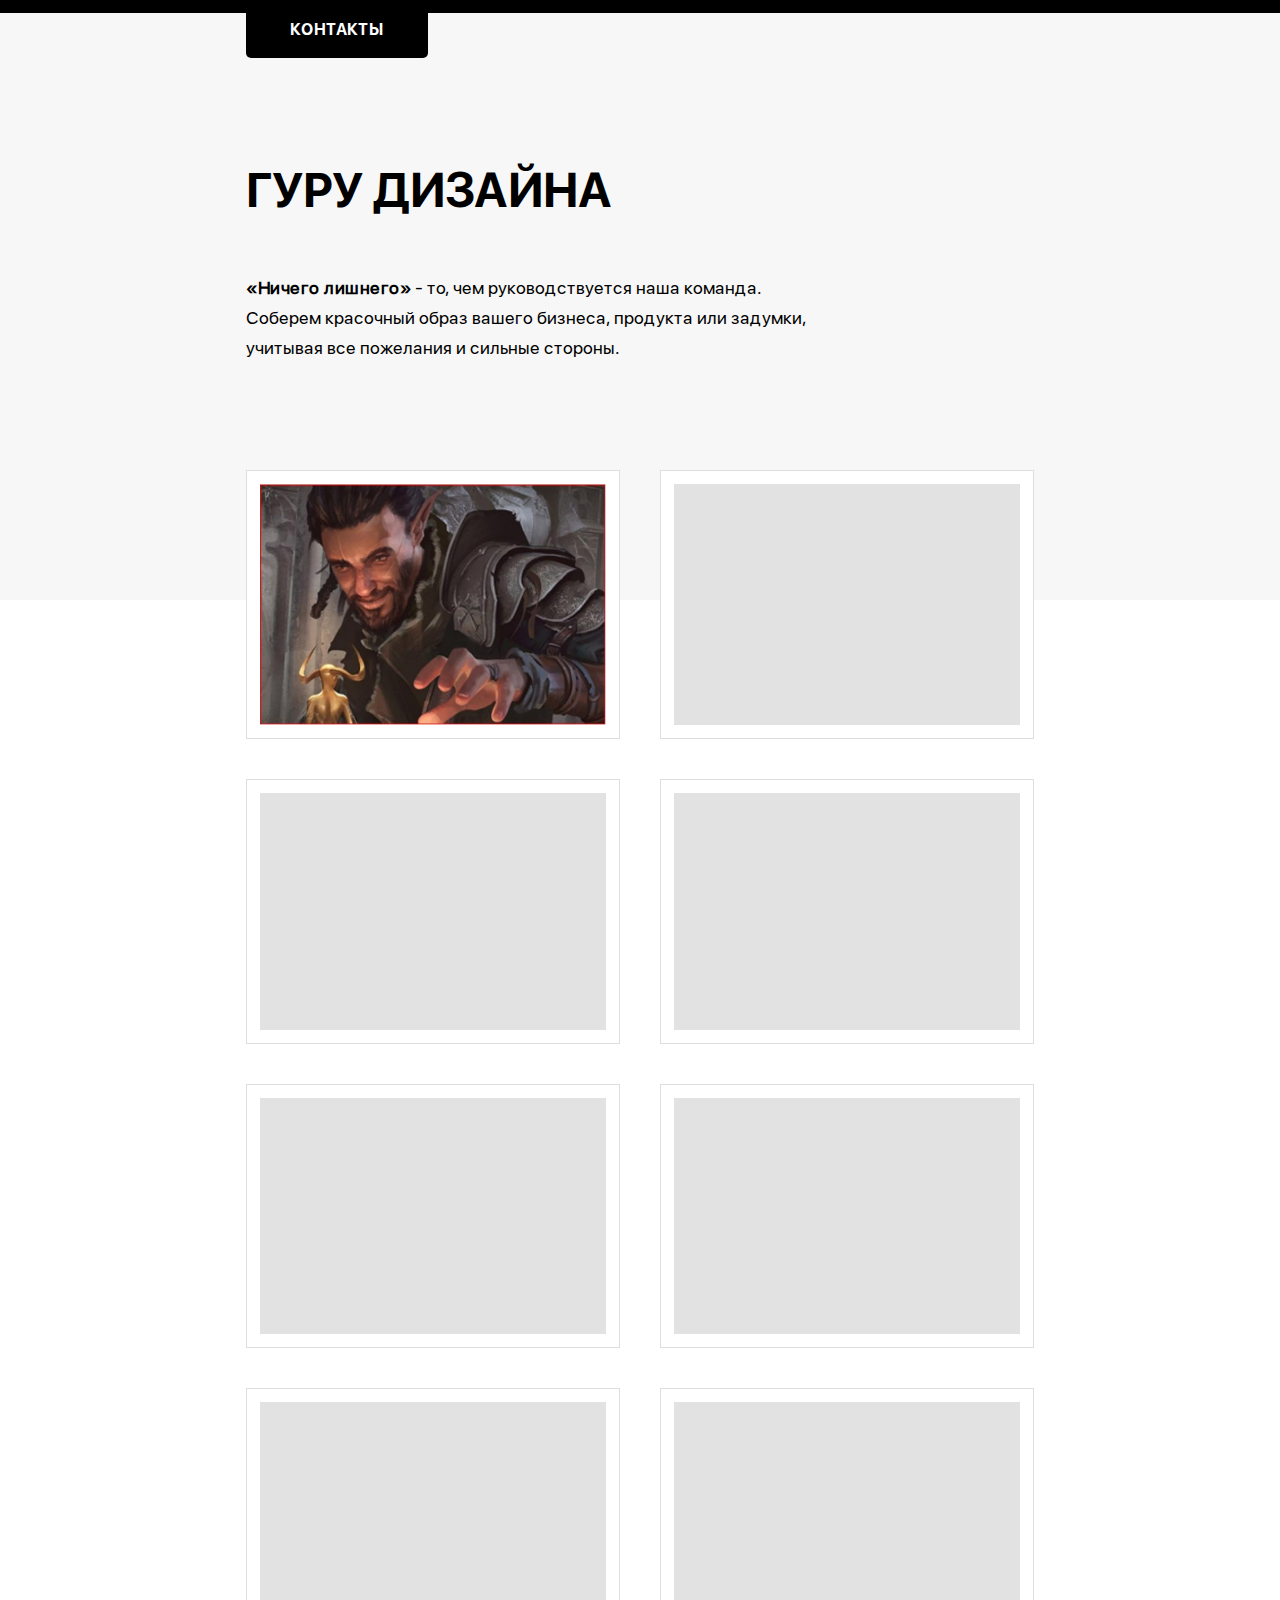
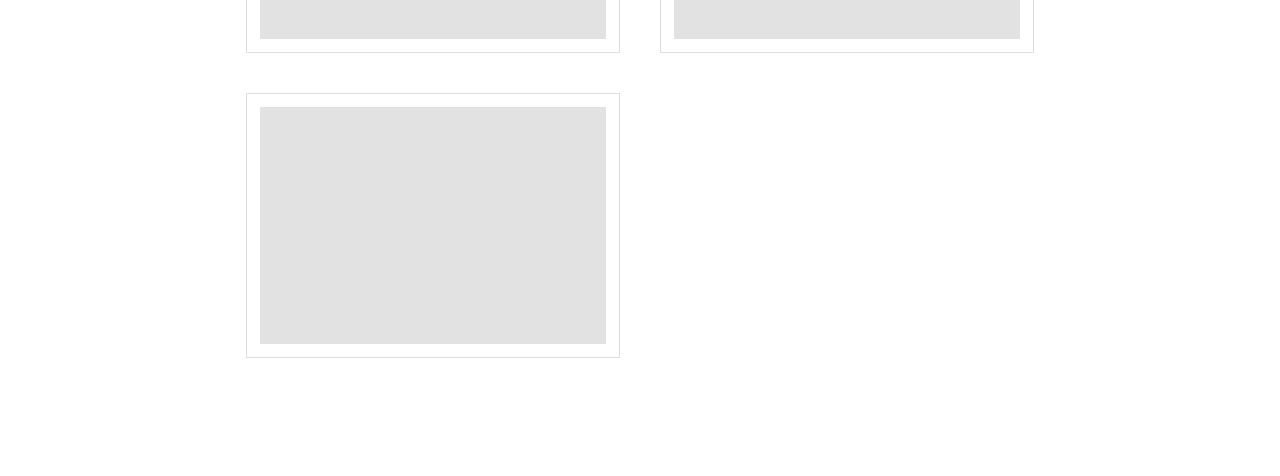
==== index.html @ 716c5994 "Update index.html" ====
<!DOCTYPE html>
<html lang="en">
<head>
	<meta charset="UTF-8">
	<meta name="viewport" content="width=device-width, initial-scale=1">
	<title>Document</title>
	<link rel="stylesheet" href="style.css">
	<script
  src="https://code.jquery.com/jquery-3.4.1.min.js"
  integrity="sha256-CSXorXvZcTkaix6Yvo6HppcZGetbYMGWSFlBw8HfCJo="
  crossorigin="anonymous"></script>
    <meta name="viewport" content="initial-scale=1, maximum-scale=1, user-scalable=no">
</head>
<body class="home">
    
	<a id="photo-banner" href="#"><div ><img id="photo-banner-img"></div></a>
    
	<nav class="nav hide">
		<div class="nav-container">
			<div class="wrapper">
				<div class="top_info">
					<div class="nav-item">
						<p class="nav-item_name" id="contact-1">@gurguru</p>
						<div class="nav-item_social">Telegram</div>
					</div>
					<div class="nav-item">
						<p class="nav-item_name" id="contact-2">great-guru@xmpp.jp</p>
						<div class="nav-item_social">Jabber</div>
					</div>
					<div class="nav-item">
						<p class="nav-item_name" id="contact-3">great_guru</p>
						<div class="nav-item_social">VIPole</div>
					</div>
				</div>
			</div>	
		</div>
	</nav>
	<main>
		<div class="top_block">
			<div class="wrapper">		
				<div class="btn-contact">Контакты</div>
				<section class="text">
					<div class="text-title">гуру дизайна</div>
					<div class="text-description"><strong>«Ничего лишнего»</strong> - то, чем руководствуется наша команда.<br>
					Соберем красочный образ вашего бизнеса, продукта или задумки,<br>
					учитывая все пожелания и сильные стороны.</div>
				</section>
			</div>
		</div>	
		<div class="wrapper bottom_content">		
			<section class="card">
				<div class="card-row">
					<div class="card-col">
						<a class="card-item" href="page.html">
							<img src="img/tZ6mZDwZkAI.jpg" alt="photo" class="card-img">
						</a>
					</div>
					<div class="card-col">
						<div class="card-item">
							<a href="page.html">
								<img src="img/photo.jpg" alt="photo" class="card-img">
							</a>
						</div>
					</div>
					<div class="card-col">
						<div class="card-item">
							<a href="page.html">
								<img src="img/photo.jpg" alt="photo" class="card-img">
							</a>
						</div>
					</div>
					<div class="card-col">
						<div class="card-item">
							<a href="page.html">
								<img src="img/photo.jpg" alt="photo" class="card-img">
							</a>
						</div>
					</div>
					<div class="card-col">
						<div class="card-item">
							<a href="page.html">
								<img src="img/photo.jpg" alt="photo" class="card-img">
							</a>
						</div>
					</div>
					<div class="card-col">
						<div class="card-item">
							<a href="page.html">
								<img src="img/photo.jpg" alt="photo" class="card-img">
							</a>
						</div>
					</div>
					<div class="card-col">
						<div class="card-item">
							<a href="page.html">
								<img src="img/photo.jpg" alt="photo" class="card-img">
							</a>
						</div>
					</div>
					<div class="card-col">
						<div class="card-item">
							<a href="page.html">
								<img src="img/photo.jpg" alt="photo" class="card-img">
							</a>
						</div>
					</div>
					<div class="card-col">
						<div class="card-item">
							<a href="page.html">
								<img src="img/photo.jpg" alt="photo" class="card-img">
							</a>
						</div>
					</div>
				</div>
			</section>
		</div>	
	</main>
	<script>
	$( document ).ready(function() {

    $('.btn-contact').on('click', function(){
			if($('.hide').hasClass('open')) {
				$('.hide').removeClass('open');			
			}
			else {
				$('.hide').addClass('open');
			}
		});

		function selectText(elementId) {
	
			var doc = document,
			text = doc.getElementById(elementId), range, selection;
			
			if(doc.body.createTextRange) {
			
				range = document.body.createTextRange();
				range.moveToElementText(text);
				range.select();
				
			} else if(window.getSelection) {
				
				selection = window.getSelection();
				range = document.createRange();
				range.selectNodeContents(text);
				selection.removeAllRanges();
				selection.addRange(range);

			}
			
		}

		$(".nav-item_name").click(function() {
			
			selectText(this.id);
			document.execCommand("copy");

		});


		
	});
	</script>
</body>
</html>
---- style.css ----
@import 'fonts.css';

*{
	padding: 0;
	margin: 0;
	box-sizing: border-box;
}
::selection {
	color: #fff;
	background: #ea4c89;
}
body {
	min-width: 320px;
	overflow-x: hidden;
}
body.home {
	background: #3F3F3F;
}
body.page-project {
	background: #fff;
}

.swiper-zoom-container {
    display: flex;
  align-items: center;
    padding: 5% 0
}
.image1 {

margin: 0 
}
nav{
	
	background-color: #000;
	color: #fff;
	width: 100%;
	font-family: SFmed, sans-serif;
}
#photo-banner {
   width: 100%;
    height: auto;
    display: flex;
    align-items: center
}
#photo-banner-img {
    display: block;
max-width: 100%;
height: auto;
    margin: 0 auto;

}
#photo-banner:hover {
    cursor: pointer
}
.@media(max-width: 1920px) {
    #photo-banner-img {
        content: url(img/car.jpg)
    }
}
.@media(max-width: 1024px) {
    #photo-banner-img {
        content: url()
    }
}
.@media(max-width: 490px) {
    #photo-banner-img {
        content: url()
    }
}
.hide{
	position: relative;
	z-index: 10;
	margin-bottom: -1px;
	height: 13px;
	overflow: hidden;
	transition: all 1s ease;
}
.hide.open{
	height: 220px;
	transition: all 1s ease;
}

.nav-container{
	display: flex;
	align-items: center;
	padding: 0;
	height: 100%;
	opacity: 0;
	transform: translateY(-30px);
	transition: all 1s ease;
}
.hide.open .nav-container{
	transform: translateY(0px);
	opacity: 1;
} 

.top_info{
	display: flex;
	flex-wrap: wrap;
	align-items: center;
	justify-content: space-between;
	max-width: 775px;
	height: 100%;
}
.nav-item {
	padding: 15px 13px 15px 0px;
}

.nav-item_name{
	font-size: 30px;
	text-decoration: none;
	color: #fff;
}

.nav-item_social{
	font-size: 16px;
	line-height: 16px;
	margin-top: 15px;
	color: rgba(250, 250, 250, 0.4);
}

.btn-contact{
	margin-bottom: 103px;
	background-color: #000;
	color: #fff;
	font-family: SFbold, sans-serif;
	text-align: center;
	width: 182px;
	font-size: 16px;
  padding: 8px 1px 19px 0px;
	border-bottom-right-radius: 5px;
	border-bottom-left-radius: 5px;
	cursor: pointer;
	text-transform: uppercase;
}

main{
	padding-bottom: 118px;
	background: #FFFFFF;

}
.bottom_content {margin: -130px auto 0!important;}
.top_block {
	background: #F7F7F7;
	padding: 0px 0px 130px 0px;
}
.wrapper {
	max-width: 1240px;
	width: 100%;
	padding: 0 30px;
	margin: 0 auto;
}

.text{
	margin-bottom: 107px;	
}

.text-title{
	text-transform: uppercase;
	font-family: SFbold, sans-serif;
	font-size: 48px;
	margin-bottom: 54px;
}

.text-description{
	font-family: SFreg, sans-serif;
	font-size: 18px;
	line-height: 30px;
}
.text-description strong{
	letter-spacing: 0.5px;
}

.card{
	margin: 0px;
	display: flex;
	justify-content: space-between;
	flex-wrap: wrap;
}

.card-row {
	display: flex;
	flex-wrap: wrap;
	margin: -20px;
}

.card-col {
	width: 33.333%;
	padding: 20px;
}

.card-item {
	display: block;
	height: 100%;
	padding: 13px;
	background-color: #fff;
	border: 1px solid #dedede;
}

.card-img{
	width: 100%;
	height: 100%;
	cursor: pointer;
	

}

.project {
	position: relative;
	width: 100%;
	overflow: hidden;
	height:calc(100vh - 10px);
	display:flex;
	padding: 80px 0 0 0;
}
.project:before {
	content: '';
	position: fixed;
	z-index: 100;
	top: 0;
	left: 0;
	width: 100%;
	height: 13px;
	background: #000;
}

.project-nav {
	position: fixed;
	z-index: 1000;
	top: 0;
	left: 0;
	width: 100%;
	background-color: white;
    margin-top: 10px;
    
}
.project-nav__row {
	display: flex;
	justify-content: center;
	margin: 0 -12px;
}
.project-nav__col {
	padding: 0 12px;
	position: relative;
    bottom: 10px;
}
.project-nav__arrow {
	display: flex;
	align-items: center;
	justify-content: center;
	width: 60px;
	height: 60px;
	background-repeat: no-repeat;
	background-position: center;
	background-color: #000;
	background-size: auto 12px;
	border-radius: 5px;
}
.project-nav__prev {
	background-image: url(img/left-arrow.svg);
}
.project-nav__next {
	background-image: url(img/right-arrow.svg);
}
.project-nav__close {
	display: flex;
	align-items: center;
	justify-content: center;
	font-family: SFbold, sans-serif;
	font-size: 16px;
	font-weight: 700;
	color: #fff;
	text-decoration: none;
	text-transform: uppercase;
	width: 180px;
	height: 60px;
	background: #000;
	border-radius: 5px;
}
.project-slider {
	width: 100%;
	margin:auto;
	min-height:1px;
	max-height:100%;
    
}
.project-slider__wrapper {
}
.project-slider__item{
	display: flex;
	justify-content: center;
	align-items: center;
	padding: 0 30px;
	height: auto;
    min-height: 100%
}

.project-slider__item img {
	max-width: 100%;
	max-height: none;
	margin: auto;
	cursor: grab;
}
.project-slider__item img.zoom {
	transition-duration: 300ms;
  transform: translate3d(0px, 0px, 0px) scale(3);
}

.swiper-container-vertical>.swiper-scrollbar {
	top: 0;
	right: 0;
}
@media(max-width: 1300px){
	.wrapper {
		max-width: 848px;
	}	
	.card-col {
			width: 50%;
	}	
}
@media(max-width: 880px){
	.wrapper {
		max-width: 434px;
	}	
	.card-col {
			width: 100%;
	}
	.nav-item {
		width: 100%;
	}
	.hide.open{
		height: 385px;
	}
}
@media(max-width: 550px){
	.nav {
		margin-top: 150px;
	}
	.btn-contact {
		margin-bottom: 54px;
	}
	.text {
		margin-bottom: 50px;
	}
	.text-title {
		margin-bottom: 35px;
	}
	.swiper-container-vertical>.swiper-scrollbar {
		width: 2px;
	}
	.project {
	padding: 105px 0 80px 0;
		
	}
	
	
}
@media(max-width: 350px){
	.project-slider {
		margin-top: 60px;
		
		
	}
	.project-nav__row {
		margin: 0 -5px;
	}
	.project-nav__col {
		padding: 0 5px;
	}
	.project-nav__arrow {
		width: 45px;
		height: 45px;
	}
	.project-nav__close {
		font-size: 12px;
		width: 150px;
		height: 45px;
	}
}
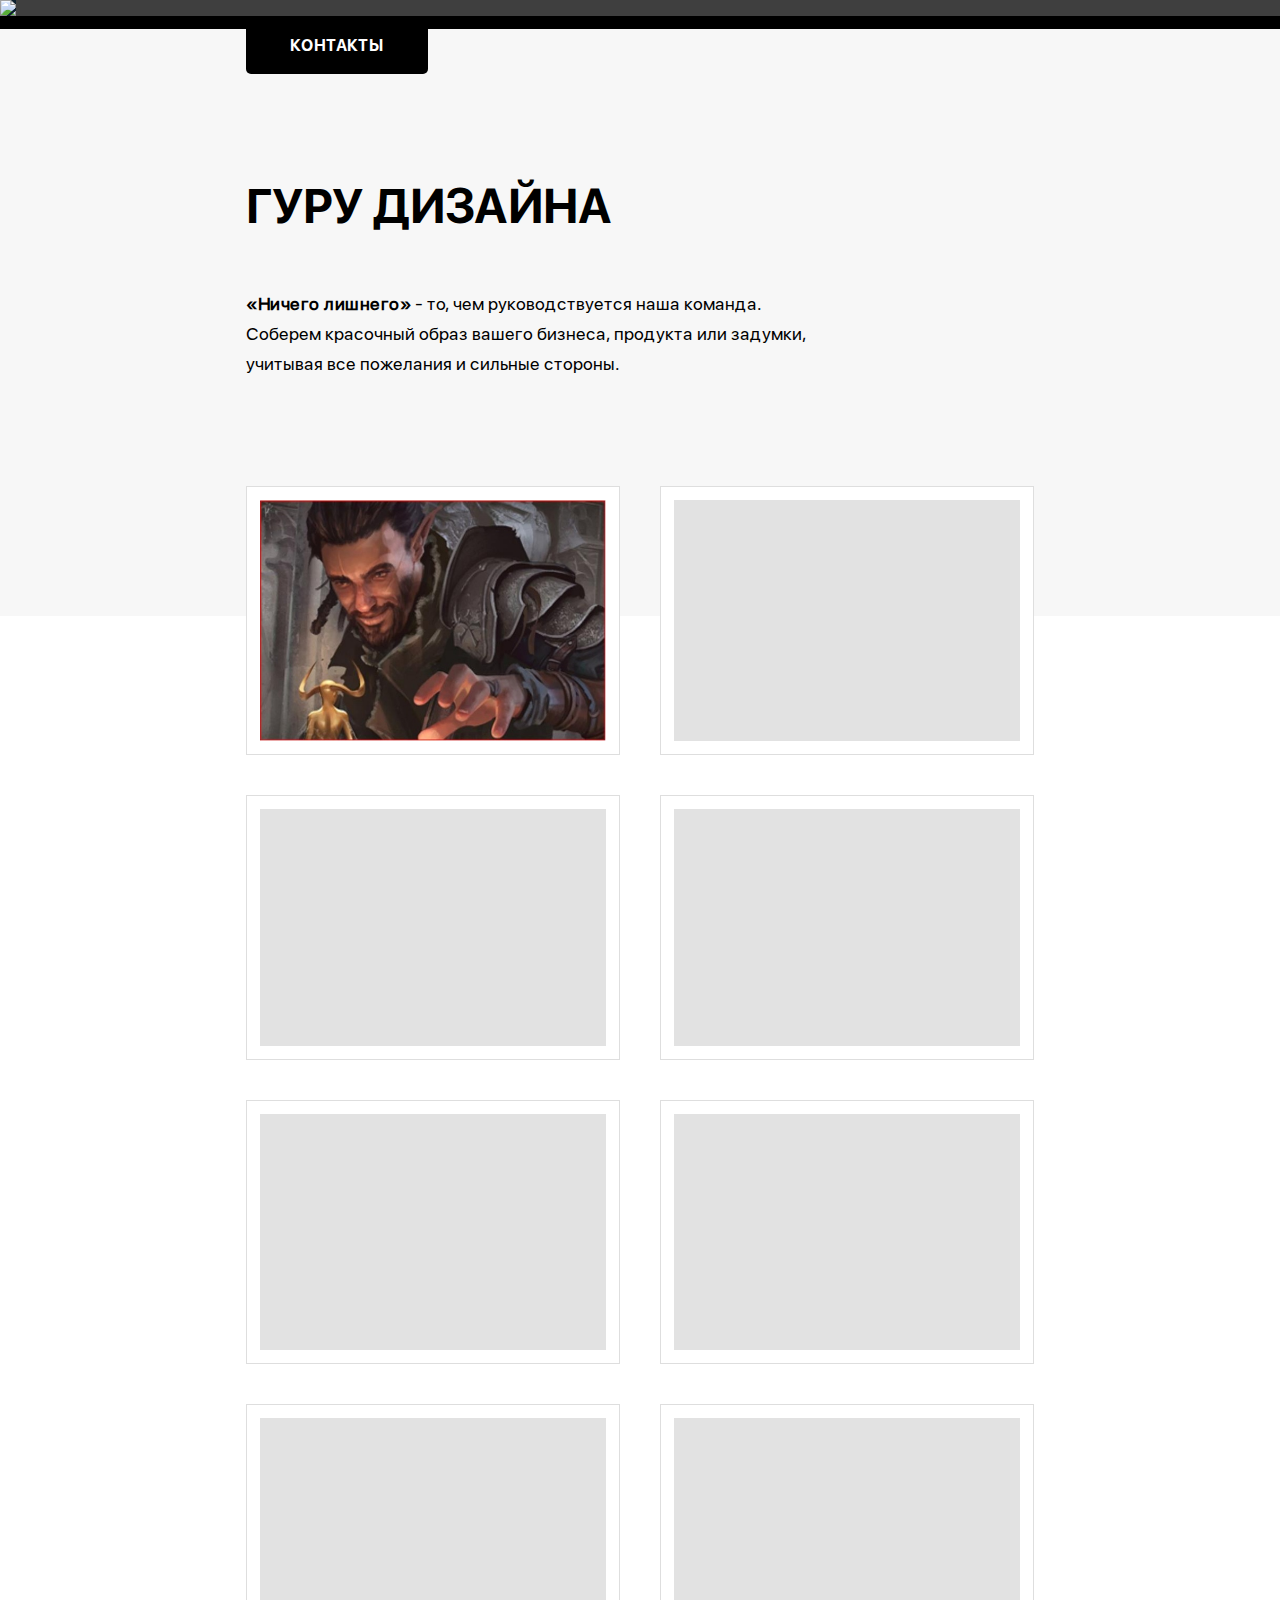
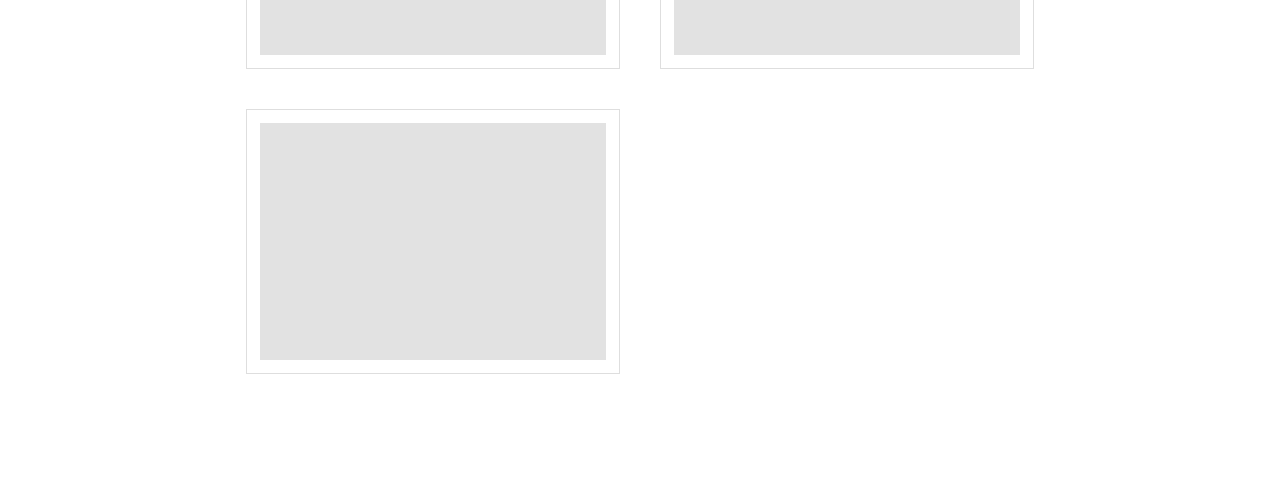
==== commit be7e0b54: "Update index.html" ====
--- a/index.html
+++ b/index.html
@@ -13,7 +13,7 @@
 </head>
 <body class="home">
     
-	<a id="photo-banner" href="#"><div ><img id="photo-banner-img"></div></a>
+	<a id="photo-banner" href="#"><div><img id="photo-banner-img" src="background: url(img/Integration-Header-image-1920x300-2.jpg)"></div></a>
     
 	<nav class="nav hide">
 		<div class="nav-container">
--- a/style.css
+++ b/style.css
@@ -40,13 +40,15 @@
    width: 100%;
     height: auto;
     display: flex;
-    align-items: center
+    align-items: center;
+	
 }
 #photo-banner-img {
     display: block;
 max-width: 100%;
 height: auto;
     margin: 0 auto;
+	background: url(img/Integration-Header-image-1920x300-2.jpg)
 
 }
 #photo-banner:hover {
@@ -54,7 +56,7 @@
 }
 .@media(max-width: 1920px) {
     #photo-banner-img {
-        content: url(img/car.jpg)
+        background: url(img/car.jpg)
     }
 }
 .@media(max-width: 1024px) {
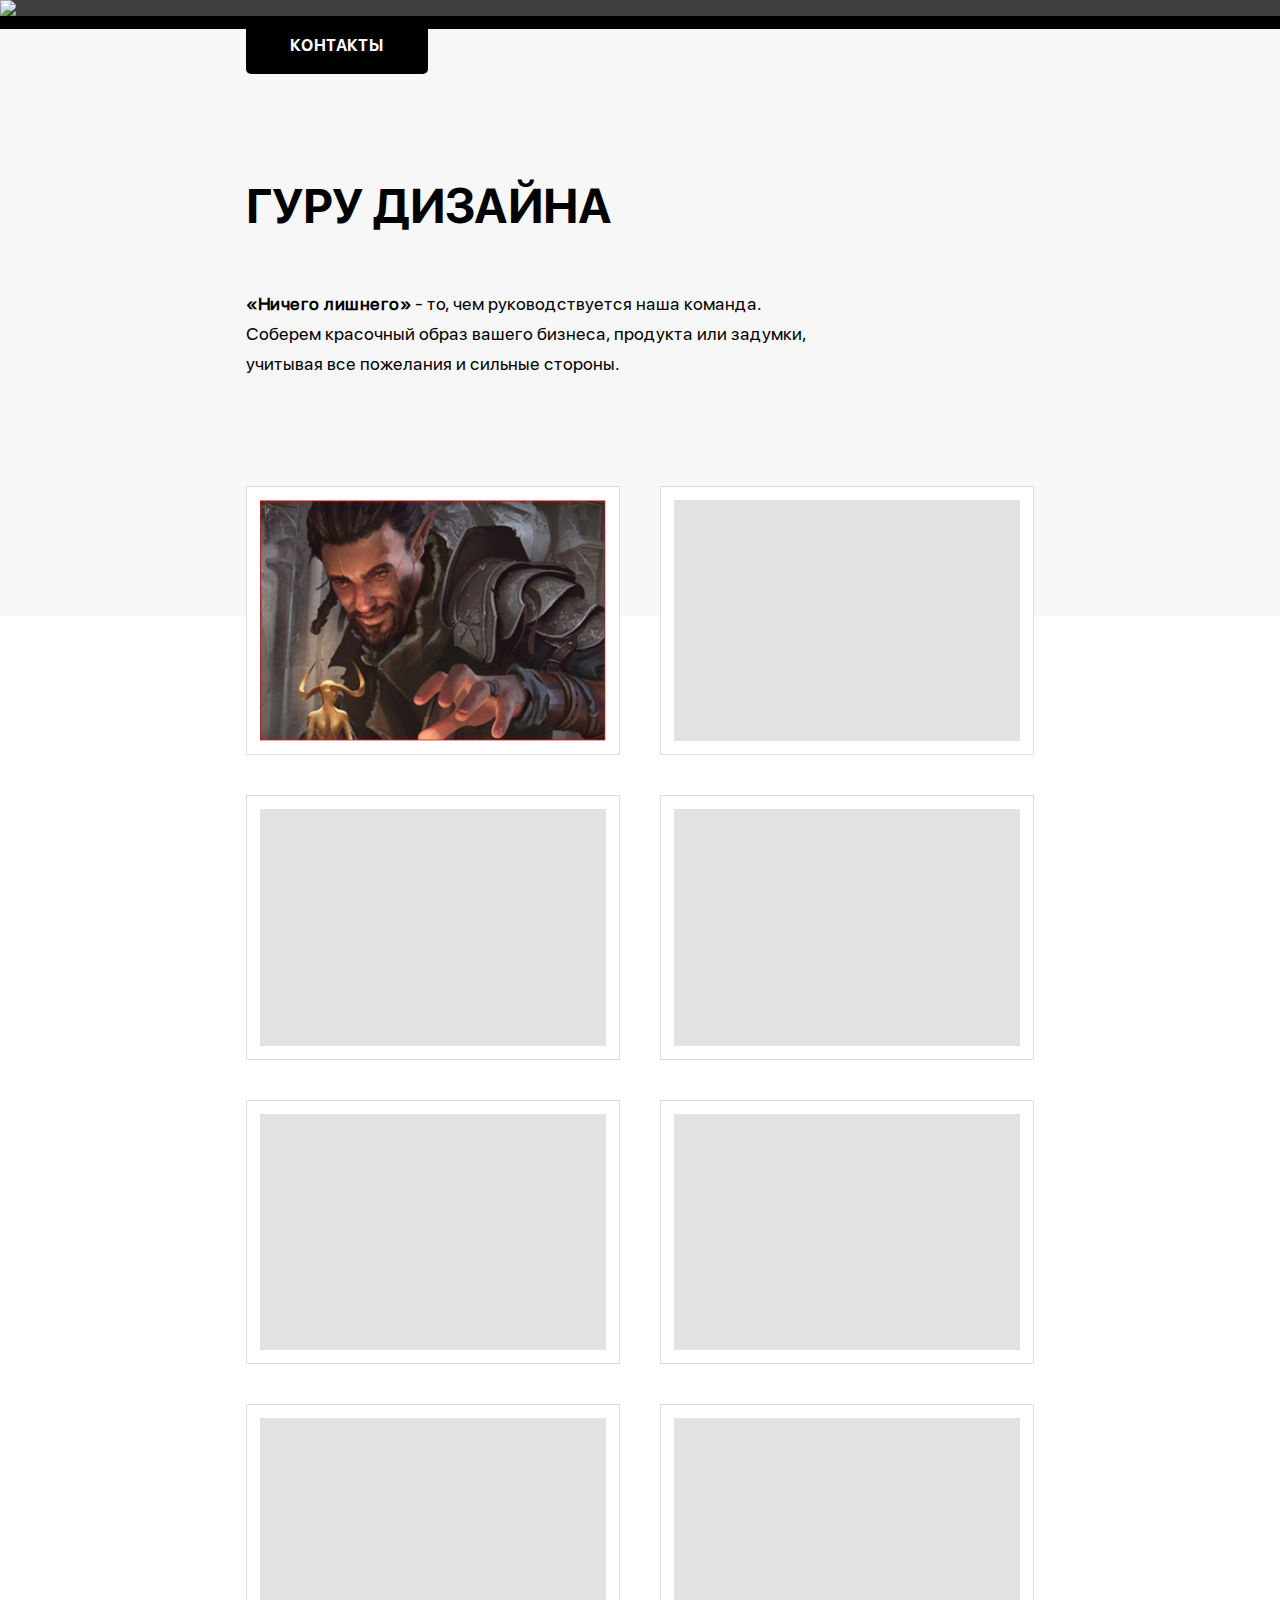
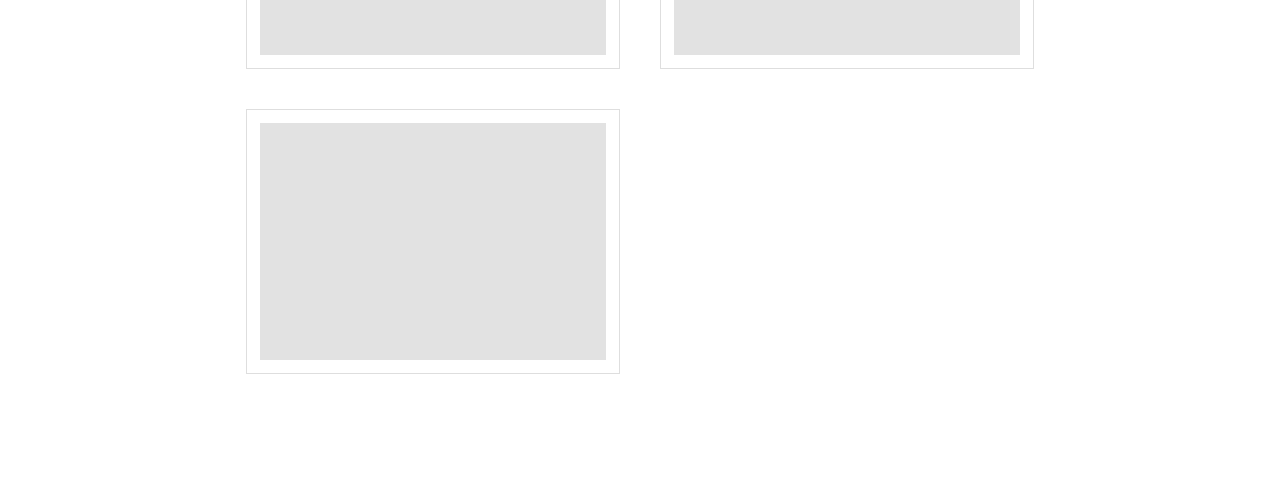
==== commit 827ff192: "Update index.html" ====
--- a/index.html
+++ b/index.html
@@ -13,7 +13,7 @@
 </head>
 <body class="home">
     
-	<a id="photo-banner" href="#"><div><img id="photo-banner-img" src="background: url(img/Integration-Header-image-1920x300-2.jpg)"></div></a>
+	<a id="photo-banner" href="#"><div><img id="photo-banner-img" src="img/Integration-Header-image-1920x300-2.jpg)"></div></a>
     
 	<nav class="nav hide">
 		<div class="nav-container">
--- a/style.css
+++ b/style.css
@@ -48,25 +48,34 @@
 max-width: 100%;
 height: auto;
     margin: 0 auto;
-	background: url(img/Integration-Header-image-1920x300-2.jpg)
+
 
 }
 #photo-banner:hover {
     cursor: pointer
 }
 .@media(max-width: 1920px) {
+	#photo-banner {
+		opacity:0
+	}
     #photo-banner-img {
-        background: url(img/car.jpg)
+	  background-image: url(img/car.jpg) 
     }
 }
 .@media(max-width: 1024px) {
+   #photo-banner {
+		opacity:0
+	}
     #photo-banner-img {
-        content: url()
+	    
     }
 }
 .@media(max-width: 490px) {
+   #photo-banner {
+		opacity:0
+	}
     #photo-banner-img {
-        content: url()
+	    
     }
 }
 .hide{
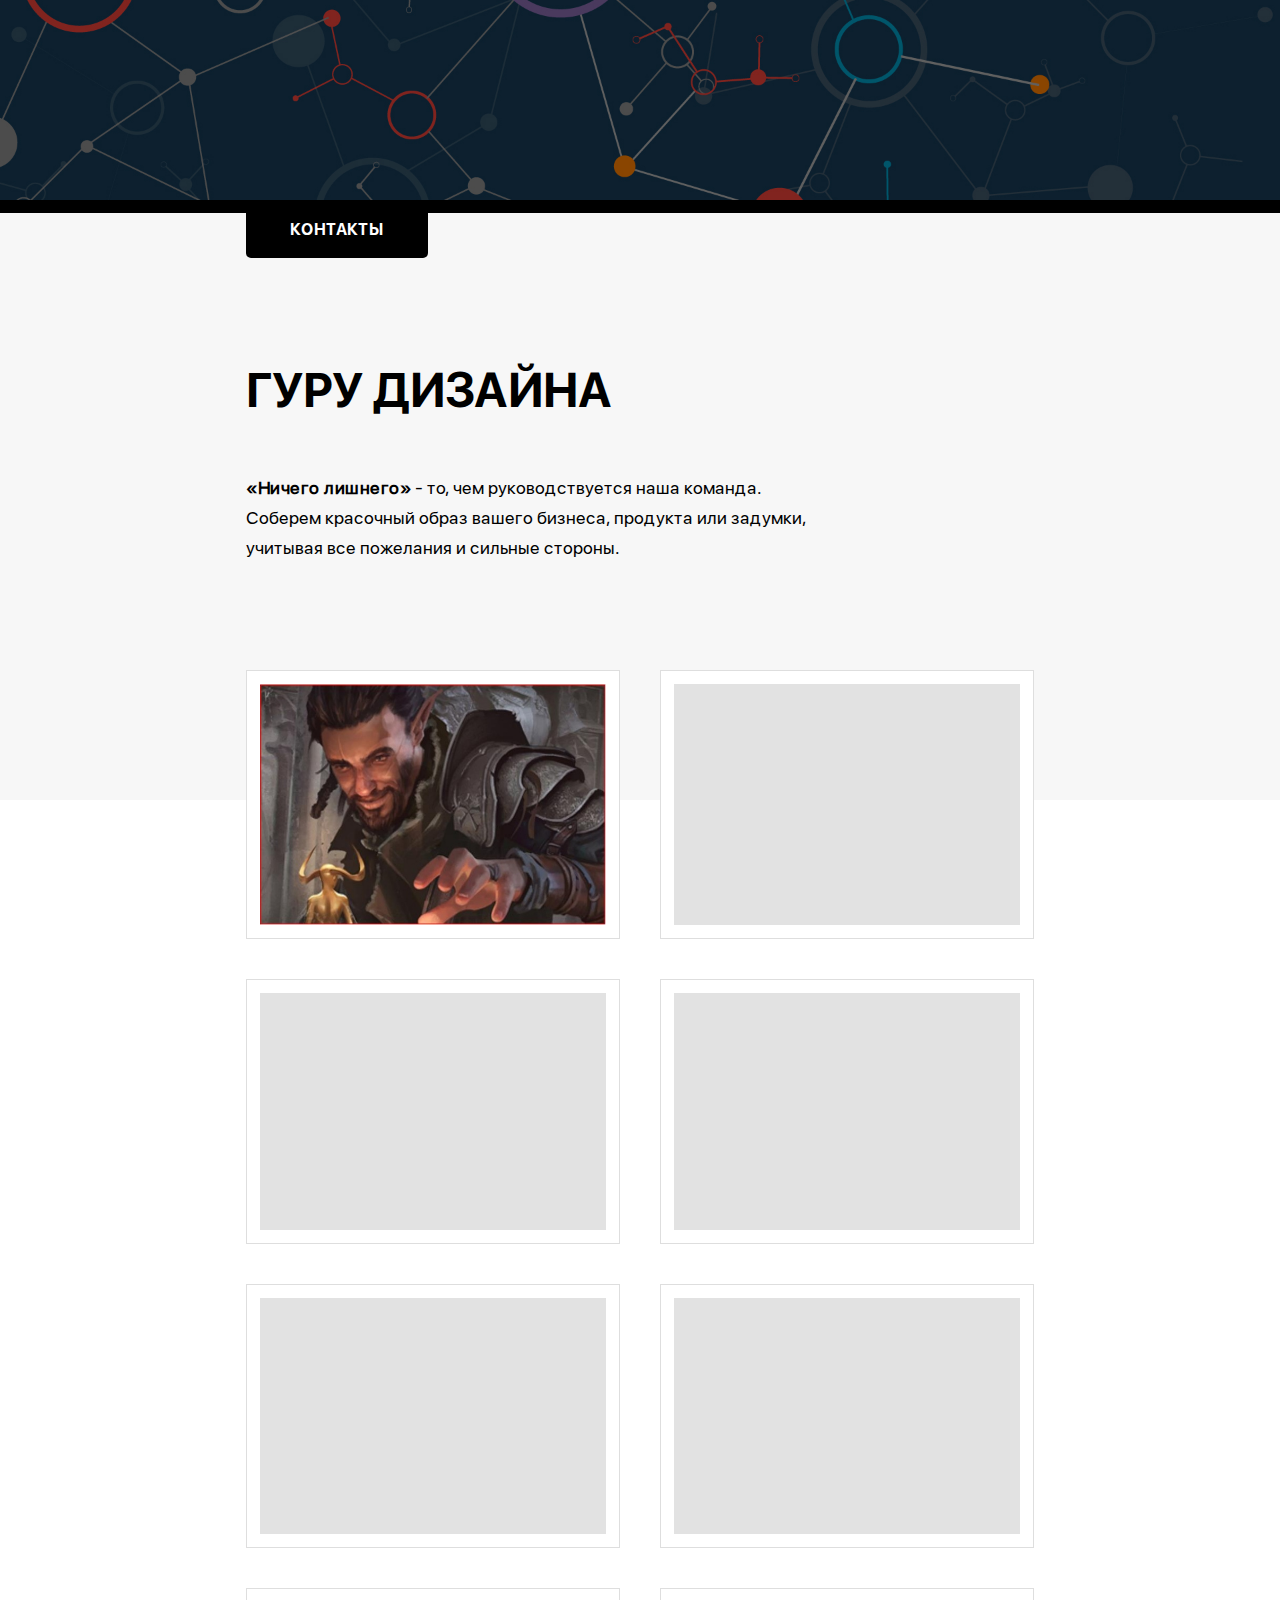
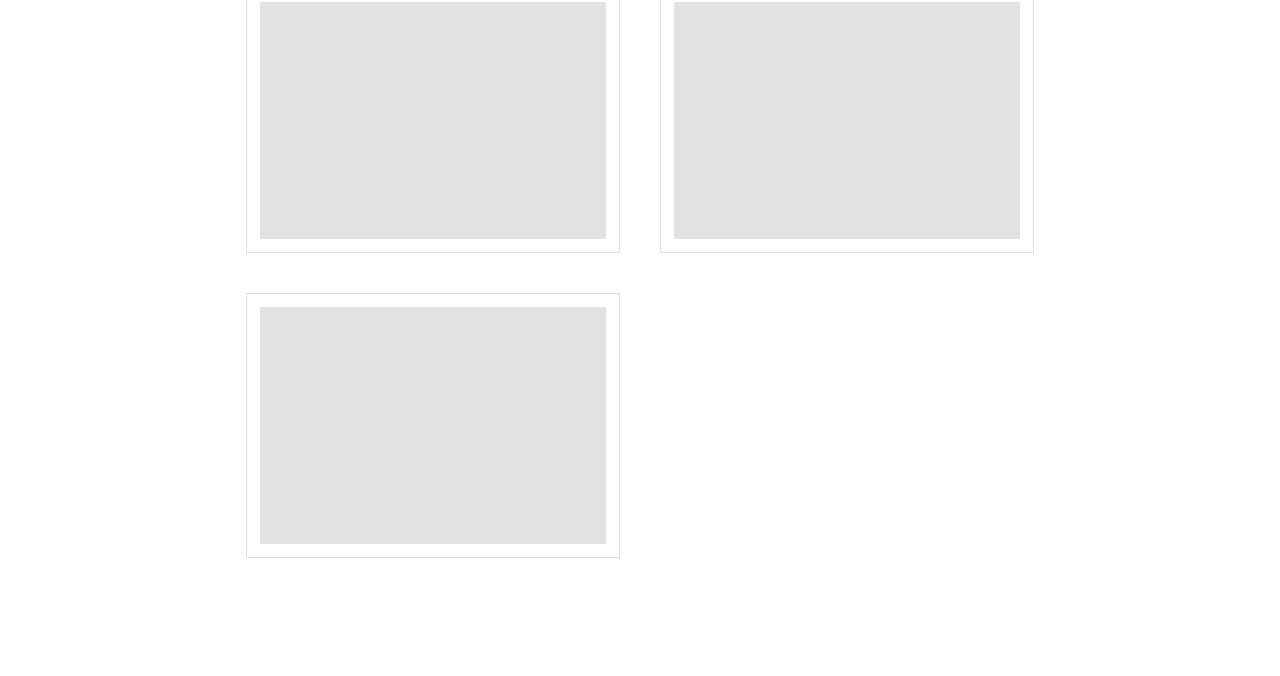
==== commit be1ed95e: "Update index.html" ====
--- a/index.html
+++ b/index.html
@@ -13,7 +13,7 @@
 </head>
 <body class="home">
     
-	<a id="photo-banner" href="#"><div><img id="photo-banner-img" src="img/Integration-Header-image-1920x300-2.jpg)"></div></a>
+	<a id="photo-banner" href="#"><div><img src="img/Integration-Header-image-1920x300-2.jpg" id="photo-banner-img"></div></a>
     
 	<nav class="nav hide">
 		<div class="nav-container">
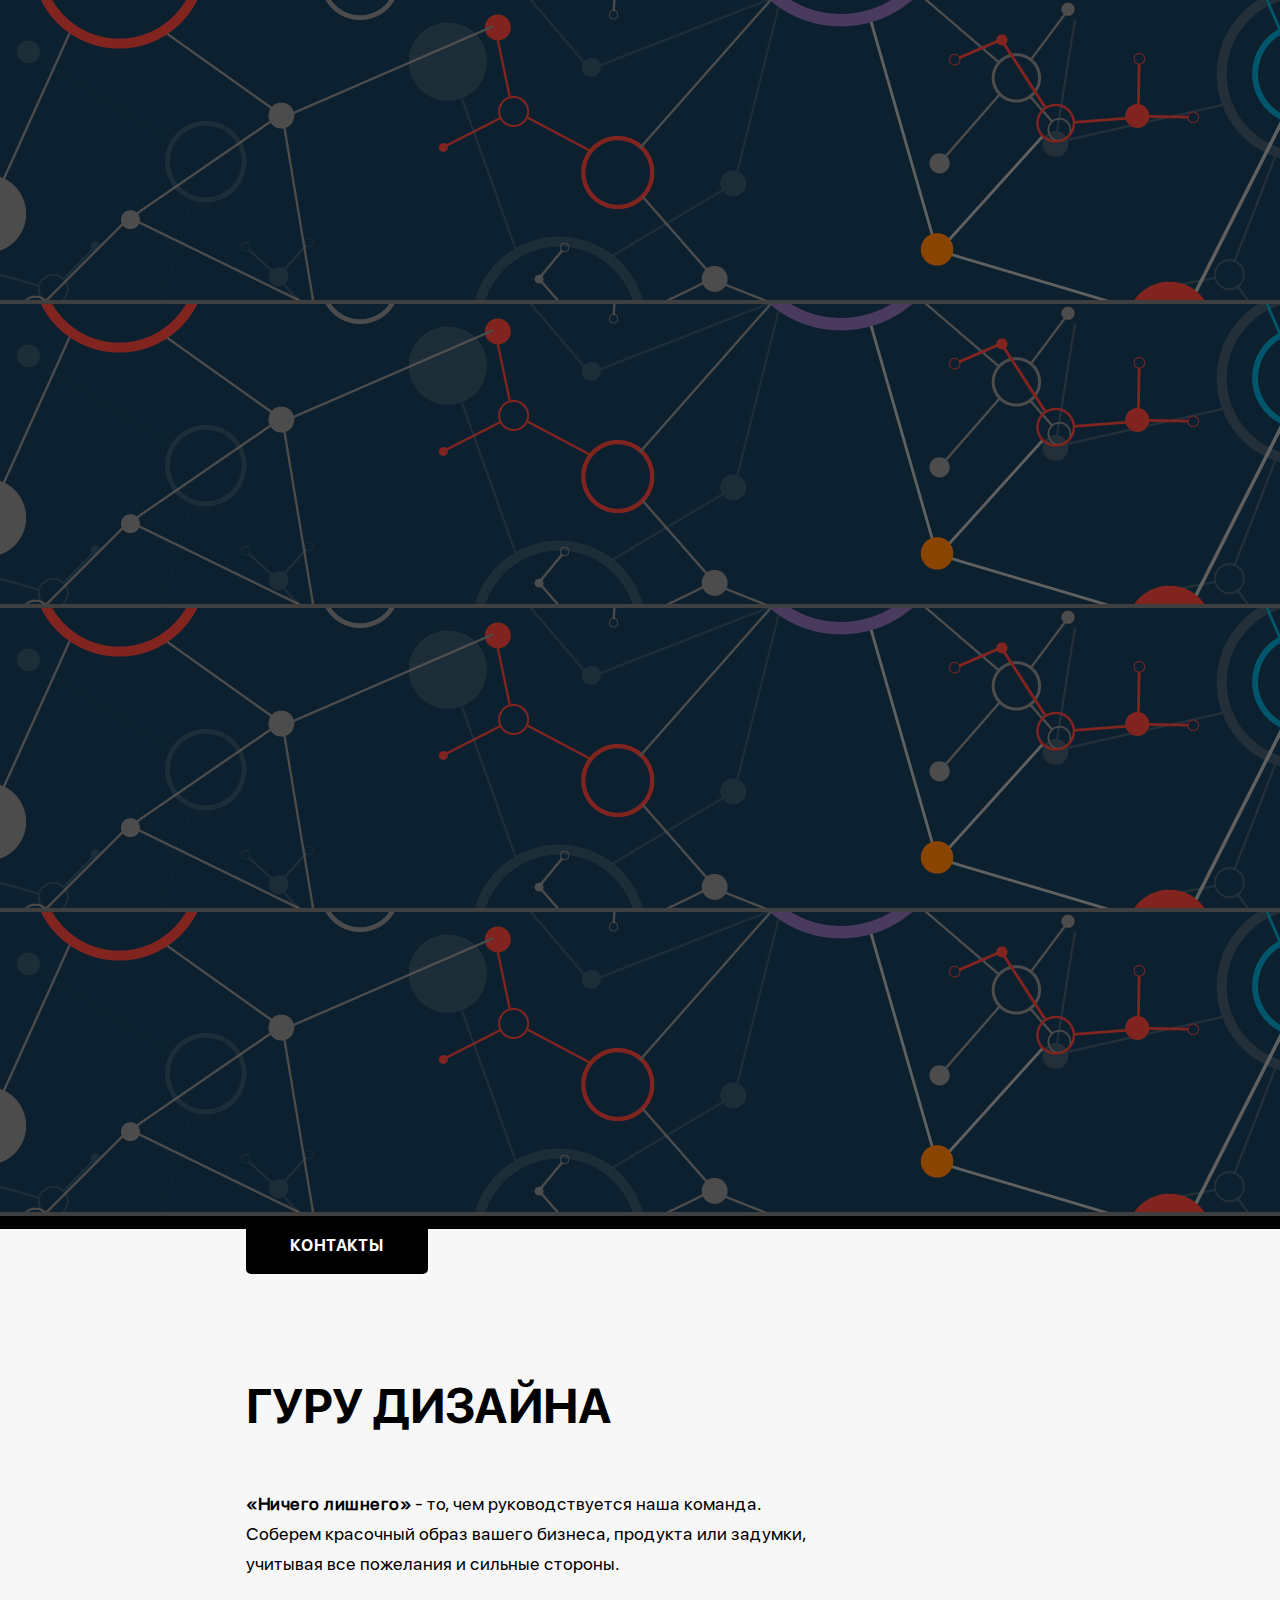
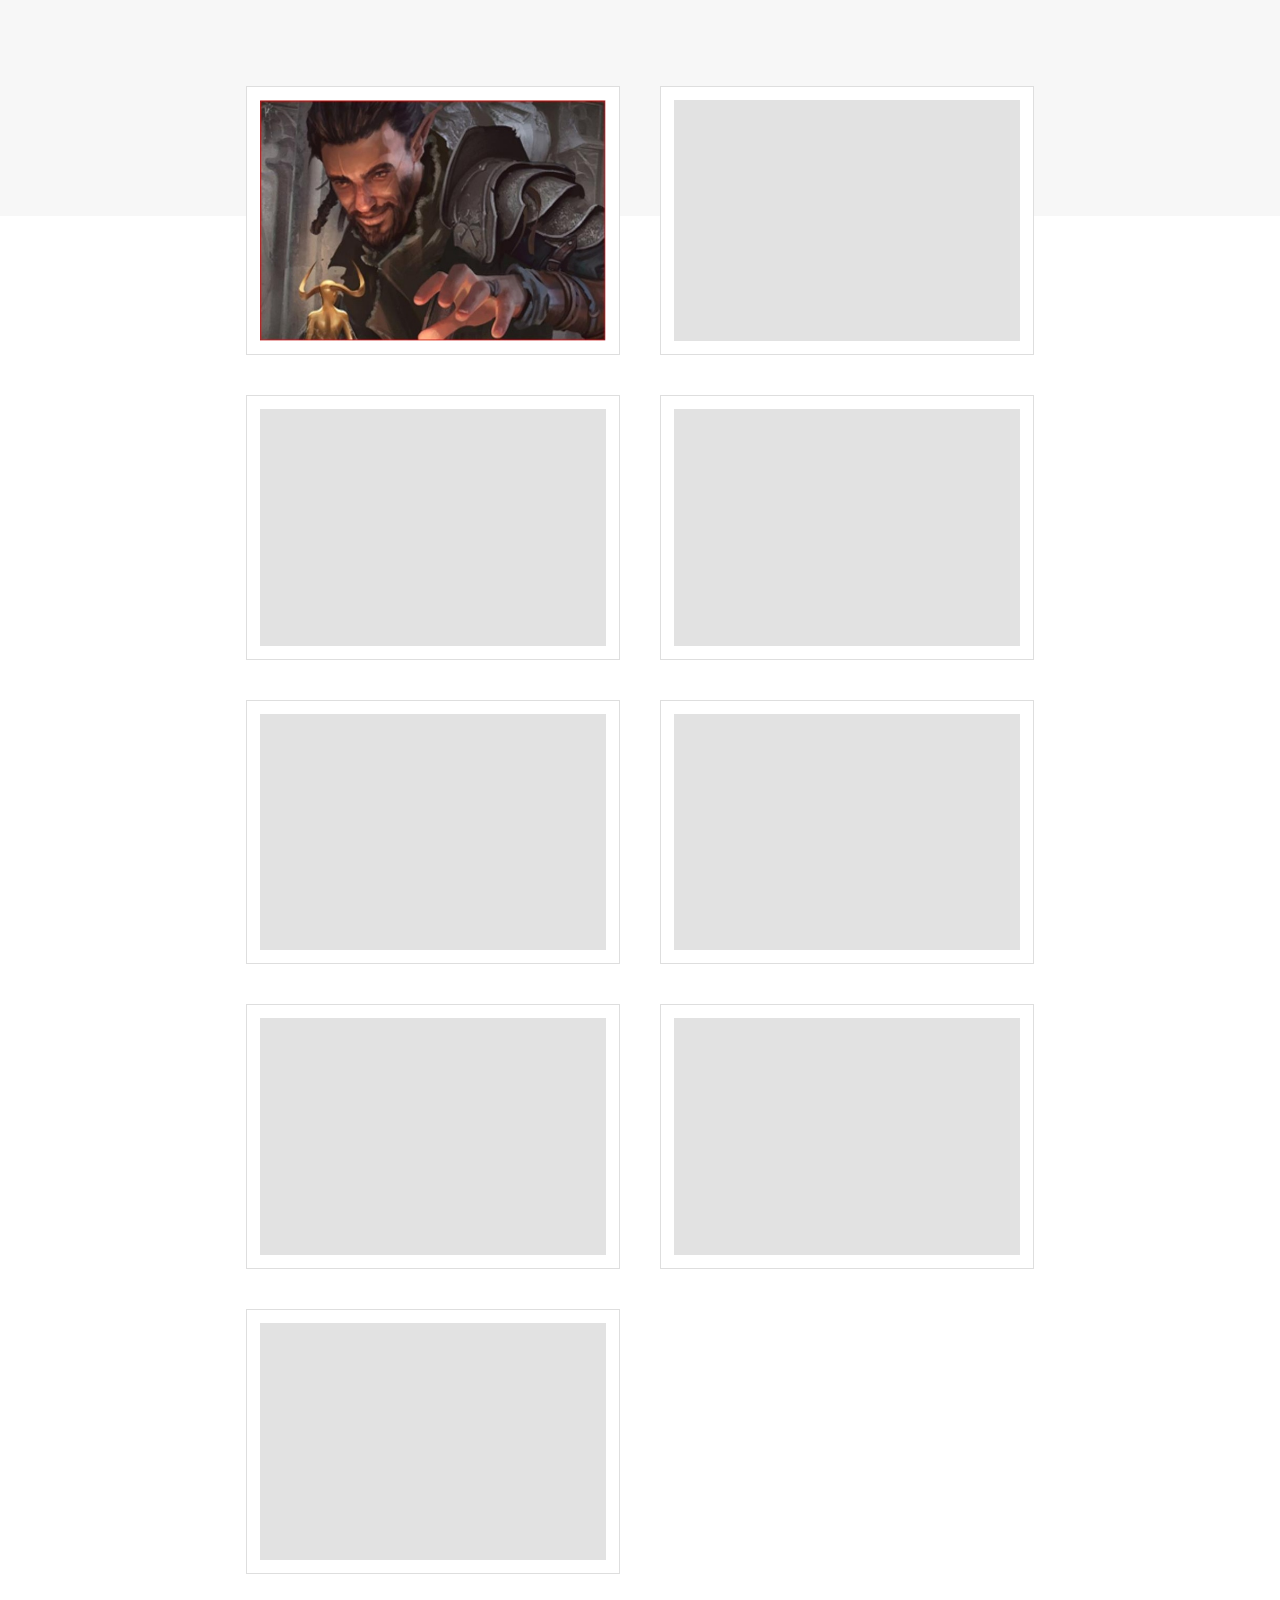
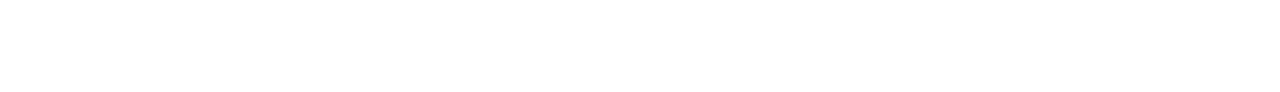
==== commit 50d1d4f0: "Update index.html" ====
--- a/index.html
+++ b/index.html
@@ -13,7 +13,7 @@
 </head>
 <body class="home">
     
-	<a id="photo-banner" href="#"><div><img src="img/Integration-Header-image-1920x300-2.jpg" id="photo-banner-img"></div></a>
+	<a id="photo-banner" href="#"><div><img src="img/Integration-Header-image-1920x300-2.jpg" id="photo-banner-img-bigdesk"><img src="img/Integration-Header-image-1920x300-2.jpg" id="photo-banner-img-desk"><img src="img/Integration-Header-image-1920x300-2.jpg" id="photo-banner-img-pad"><img src="img/Integration-Header-image-1920x300-2.jpg" id="photo-banner-img-mobil"></div></a>
     
 	<nav class="nav hide">
 		<div class="nav-container">
--- a/style.css
+++ b/style.css
@@ -41,7 +41,6 @@
     height: auto;
     display: flex;
     align-items: center;
-	
 }
 #photo-banner-img {
     display: block;
@@ -55,27 +54,22 @@
     cursor: pointer
 }
 .@media(max-width: 1920px) {
-	#photo-banner {
-		opacity:0
-	}
+	
     #photo-banner-img {
-	  background-image: url(img/car.jpg) 
+	photo-banner-img-mobil photo-banner-img-bigdesk photo-banner-img-desk  photo-banner-img-pad
+		  
     }
 }
 .@media(max-width: 1024px) {
-   #photo-banner {
-		opacity:0
-	}
+  
     #photo-banner-img {
 	    
     }
 }
 .@media(max-width: 490px) {
-   #photo-banner {
-		opacity:0
-	}
+  
     #photo-banner-img {
-	    
+	   
     }
 }
 .hide{
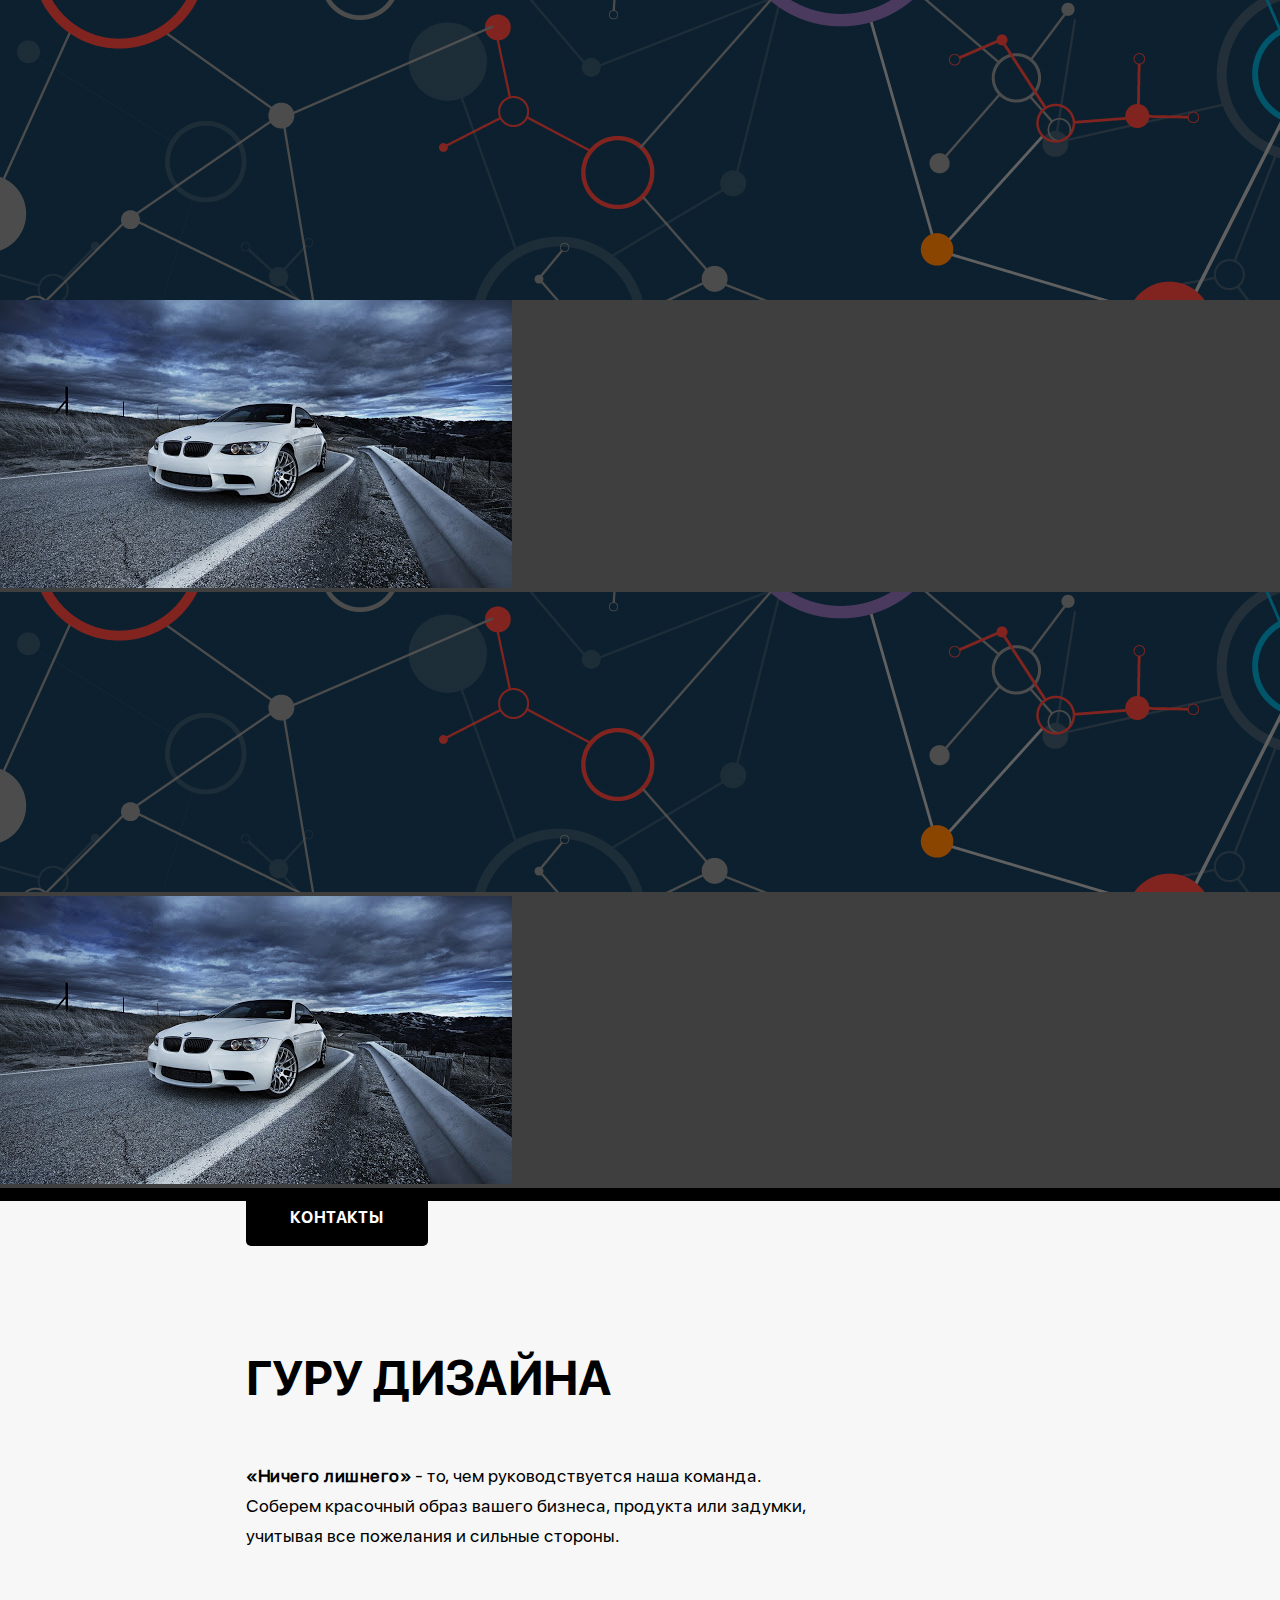
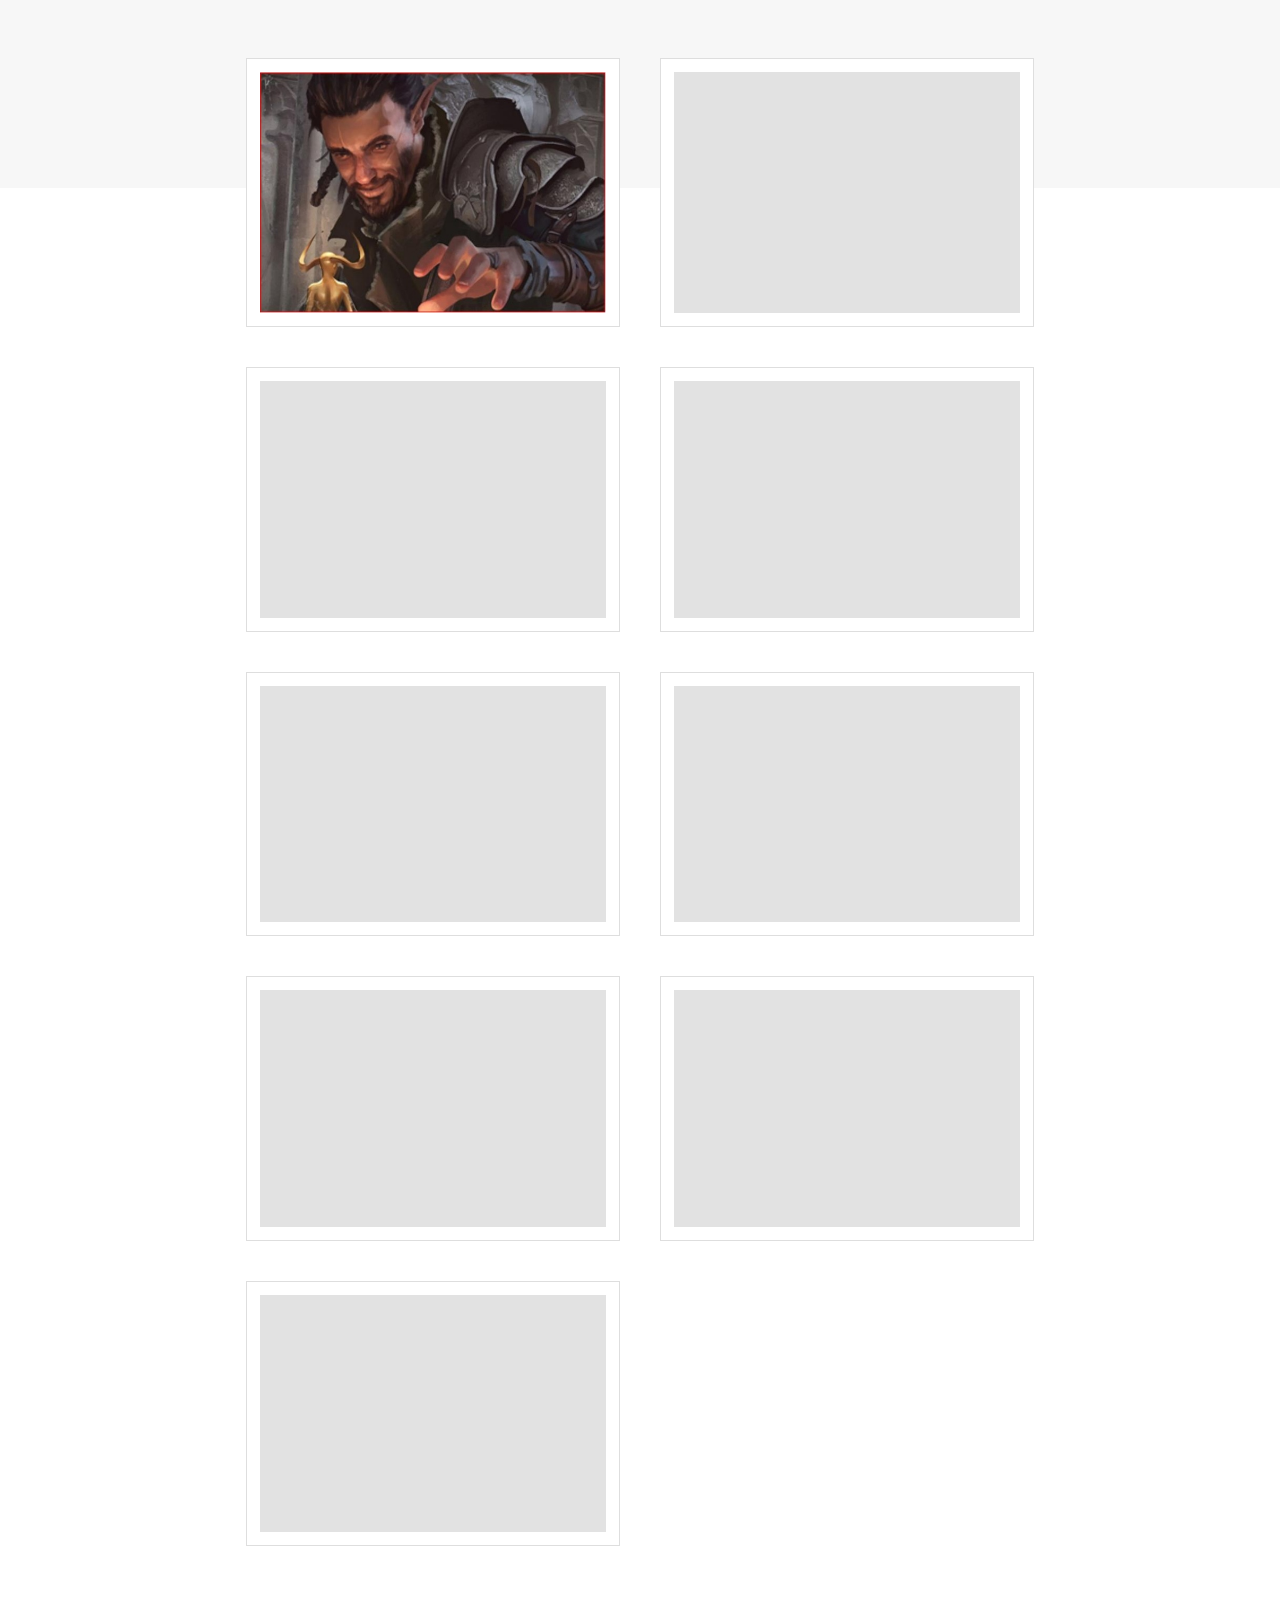
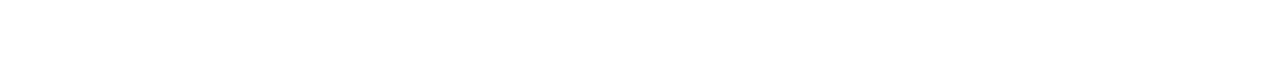
==== commit 1dbe412c: "Update index.html" ====
--- a/index.html
+++ b/index.html
@@ -13,7 +13,7 @@
 </head>
 <body class="home">
     
-	<a id="photo-banner" href="#"><div><img src="img/Integration-Header-image-1920x300-2.jpg" id="photo-banner-img-bigdesk"><img src="img/Integration-Header-image-1920x300-2.jpg" id="photo-banner-img-desk"><img src="img/Integration-Header-image-1920x300-2.jpg" id="photo-banner-img-pad"><img src="img/Integration-Header-image-1920x300-2.jpg" id="photo-banner-img-mobil"></div></a>
+	<a id="photo-banner" href="#"><div><img src="img/Integration-Header-image-1920x300-2.jpg" id="photo-banner-img-bigdesk"><img src="img/car.jpg" id="photo-banner-img-desk"><img src="img/Integration-Header-image-1920x300-2.jpg" id="photo-banner-img-pad"><img src="img/car.jpg" id="photo-banner-img-mobil"></div></a>
     
 	<nav class="nav hide">
 		<div class="nav-container">
--- a/style.css
+++ b/style.css
@@ -42,7 +42,7 @@
     display: flex;
     align-items: center;
 }
-#photo-banner-img {
+#photo-banner-img-bigdesk {
     display: block;
 max-width: 100%;
 height: auto;
@@ -54,23 +54,48 @@
     cursor: pointer
 }
 .@media(max-width: 1920px) {
-	
-    #photo-banner-img {
-	photo-banner-img-mobil photo-banner-img-bigdesk photo-banner-img-desk  photo-banner-img-pad
-		  
-    }
+	#photo-banner-img-bigdesk {
+	display:none
+	} 
+	#photo-banner-img-desk {
+	display:block
+	}
+	#photo-banner-img-pad {
+	display:none
+	}
+	#photo-banner-img-mobil {
+	display:none
+	} 	  
+    
 }
 .@media(max-width: 1024px) {
   
-    #photo-banner-img {
-	    
-    }
+       #photo-banner-img-bigdesk {
+	display:none
+	} 
+	#photo-banner-img-desk {
+	display:none
+	}
+	#photo-banner-img-pad {
+	display:block;
+	}
+	#photo-banner-img-mobil {
+	display:none
+	} 	  
 }
 .@media(max-width: 490px) {
-  
-    #photo-banner-img {
-	   
-    }
+        #photo-banner-img-bigdesk {
+	display:none
+	} 
+	#photo-banner-img-desk {
+	display:none
+	}
+	#photo-banner-img-pad {
+	display:none;
+	}
+	#photo-banner-img-mobil {
+	display:block
+	}
 }
 .hide{
 	position: relative;
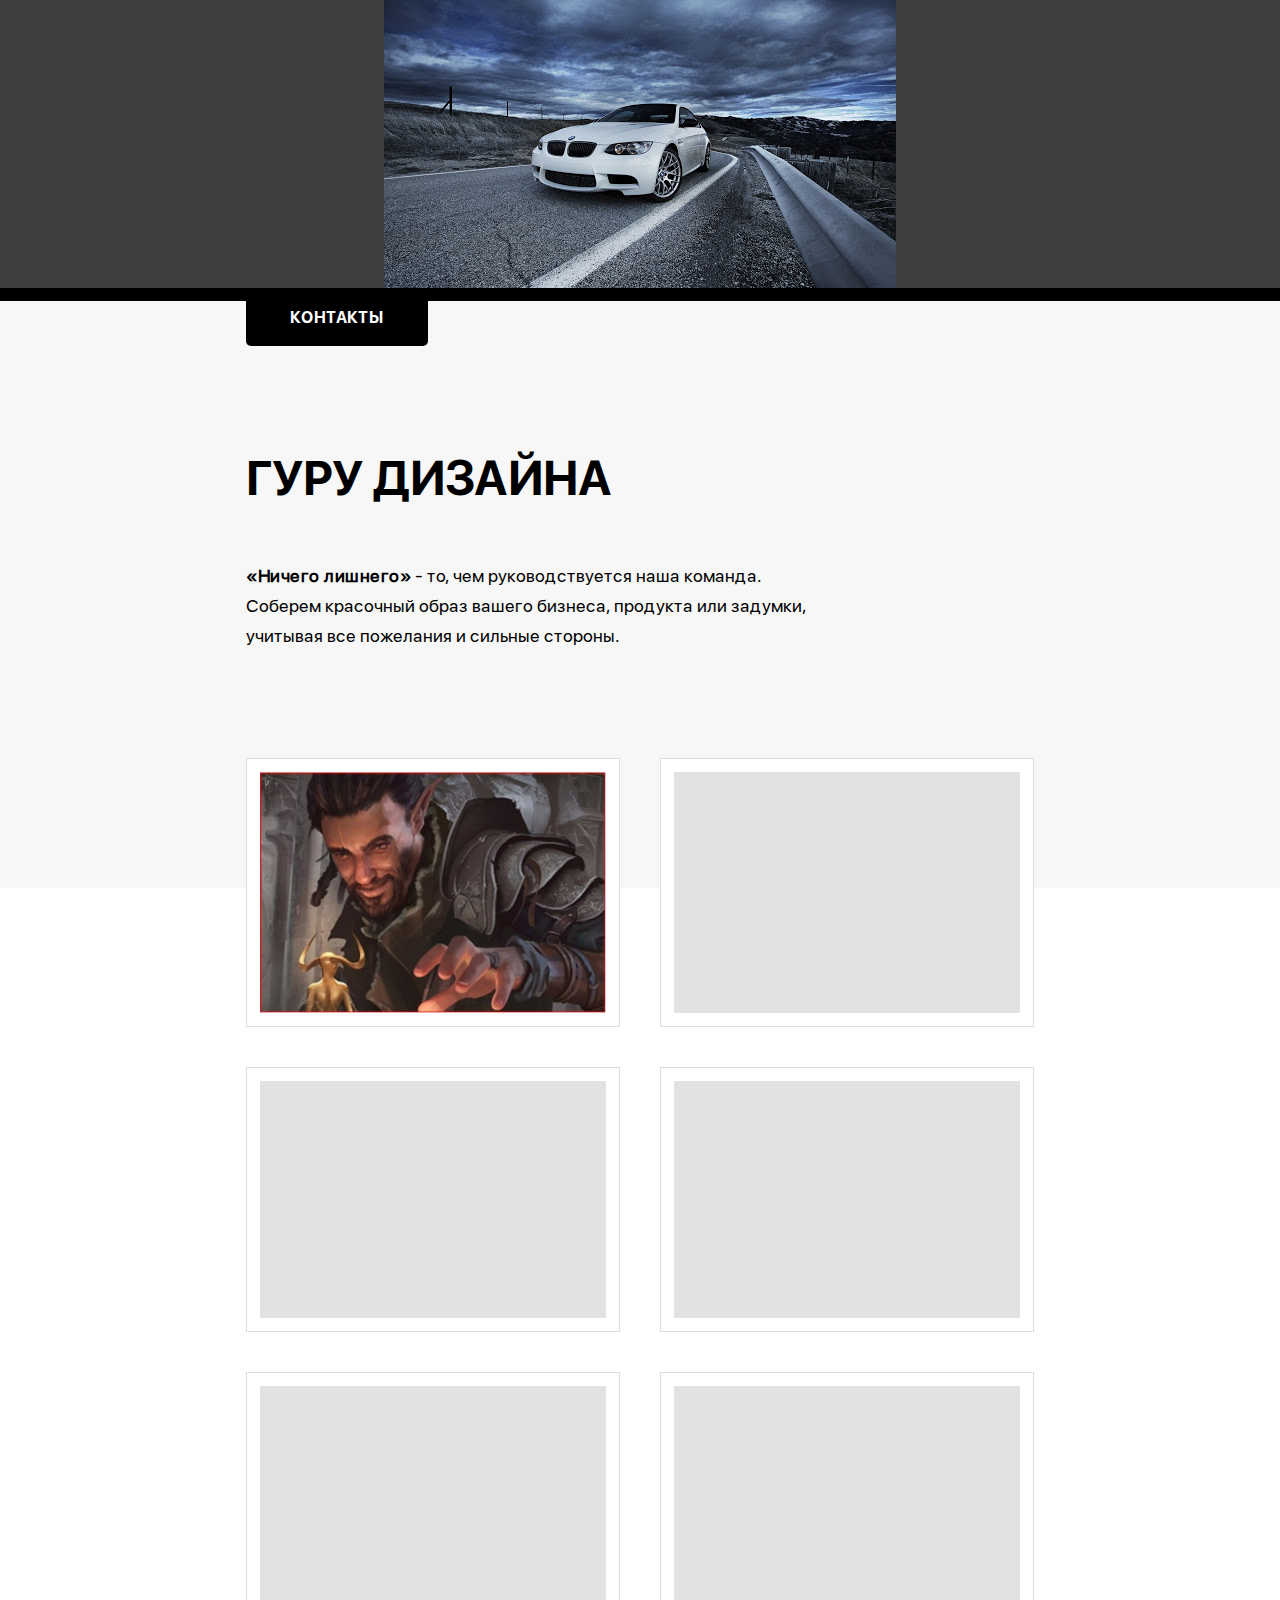
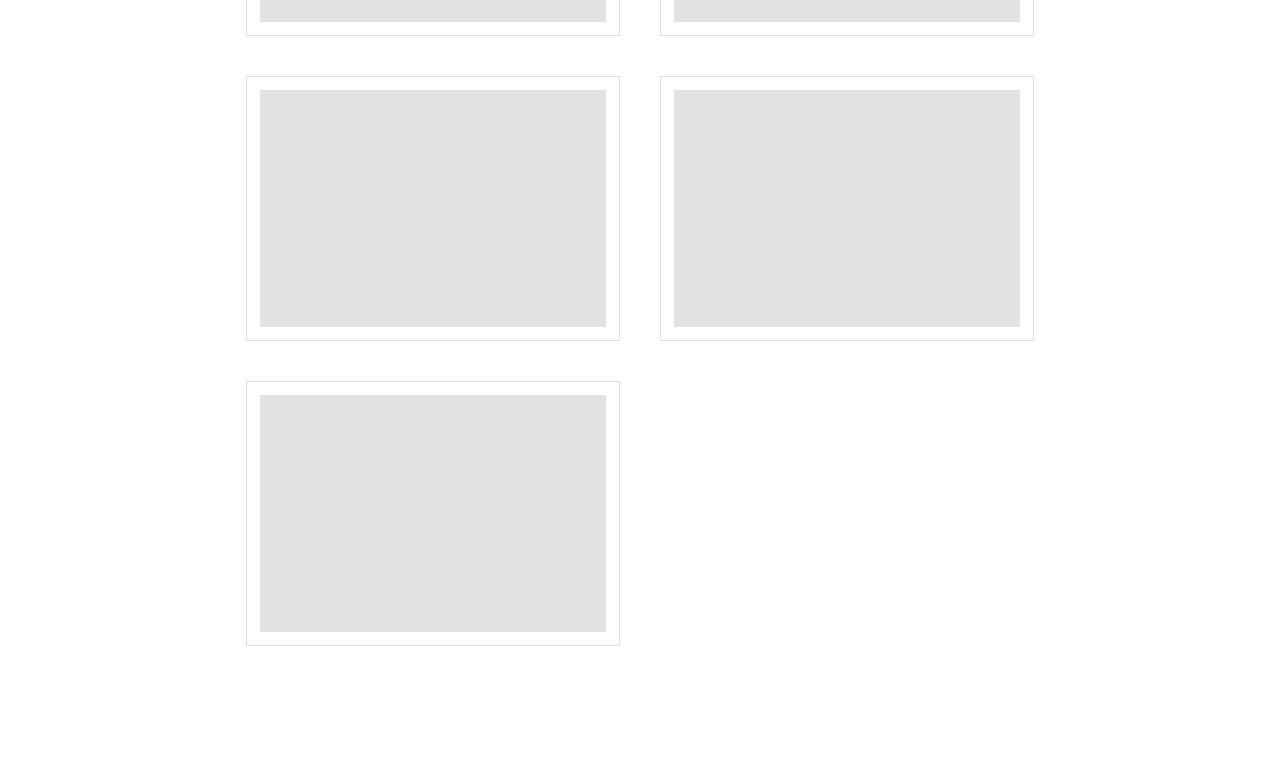
==== commit 9338b601: "Update index.html" ====
--- a/index.html
+++ b/index.html
@@ -13,7 +13,7 @@
 </head>
 <body class="home">
     
-	<a id="photo-banner" href="#"><div><img src="img/Integration-Header-image-1920x300-2.jpg" id="photo-banner-img-bigdesk"><img src="img/car.jpg" id="photo-banner-img-desk"><img src="img/Integration-Header-image-1920x300-2.jpg" id="photo-banner-img-pad"><img src="img/car.jpg" id="photo-banner-img-mobil"></div></a>
+	<a href="#"><div id="photo-banner"><img src="img/Integration-Header-image-1920x300-2.jpg" id="photo-banner-img-bigdesk"><img src="img/car.jpg" id="photo-banner-img-desk"><img src="img/Integration-Header-image-1920x300-2.jpg" id="photo-banner-img-pad"><img src="img/car.jpg" id="photo-banner-img-mobil"></div></a>
     
 	<nav class="nav hide">
 		<div class="nav-container">
--- a/style.css
+++ b/style.css
@@ -43,22 +43,44 @@
     align-items: center;
 }
 #photo-banner-img-bigdesk {
-    display: block;
+    display: flex;
 max-width: 100%;
 height: auto;
     margin: 0 auto;
-
-
-}
+	align-items:center
+
+
+}
+#photo-banner-img-desk {
+	display: none;
+max-width: 100%;
+height: auto;
+    margin: 0 auto;
+	align-items:center
+	}
+#photo-banner-img-pad {
+	display: none;
+max-width: 100%;
+height: auto;
+    margin: 0 auto;
+	align-items:center
+	}
+#photo-banner-img-mobil {
+	display: none;
+max-width: 100%;
+height: auto;
+    margin: 0 auto;
+	align-items:center
+	} 	
 #photo-banner:hover {
     cursor: pointer
 }
-.@media(max-width: 1920px) {
+@media(max-width: 1920px) {
 	#photo-banner-img-bigdesk {
 	display:none
 	} 
 	#photo-banner-img-desk {
-	display:block
+	display:flex;
 	}
 	#photo-banner-img-pad {
 	display:none
@@ -68,7 +90,7 @@
 	} 	  
     
 }
-.@media(max-width: 1024px) {
+@media(max-width: 1024px) {
   
        #photo-banner-img-bigdesk {
 	display:none
@@ -77,13 +99,13 @@
 	display:none
 	}
 	#photo-banner-img-pad {
-	display:block;
+	display:flex;
 	}
 	#photo-banner-img-mobil {
 	display:none
 	} 	  
 }
-.@media(max-width: 490px) {
+@media(max-width: 490px) {
         #photo-banner-img-bigdesk {
 	display:none
 	} 
@@ -94,7 +116,7 @@
 	display:none;
 	}
 	#photo-banner-img-mobil {
-	display:block
+	display:flex;
 	}
 }
 .hide{
